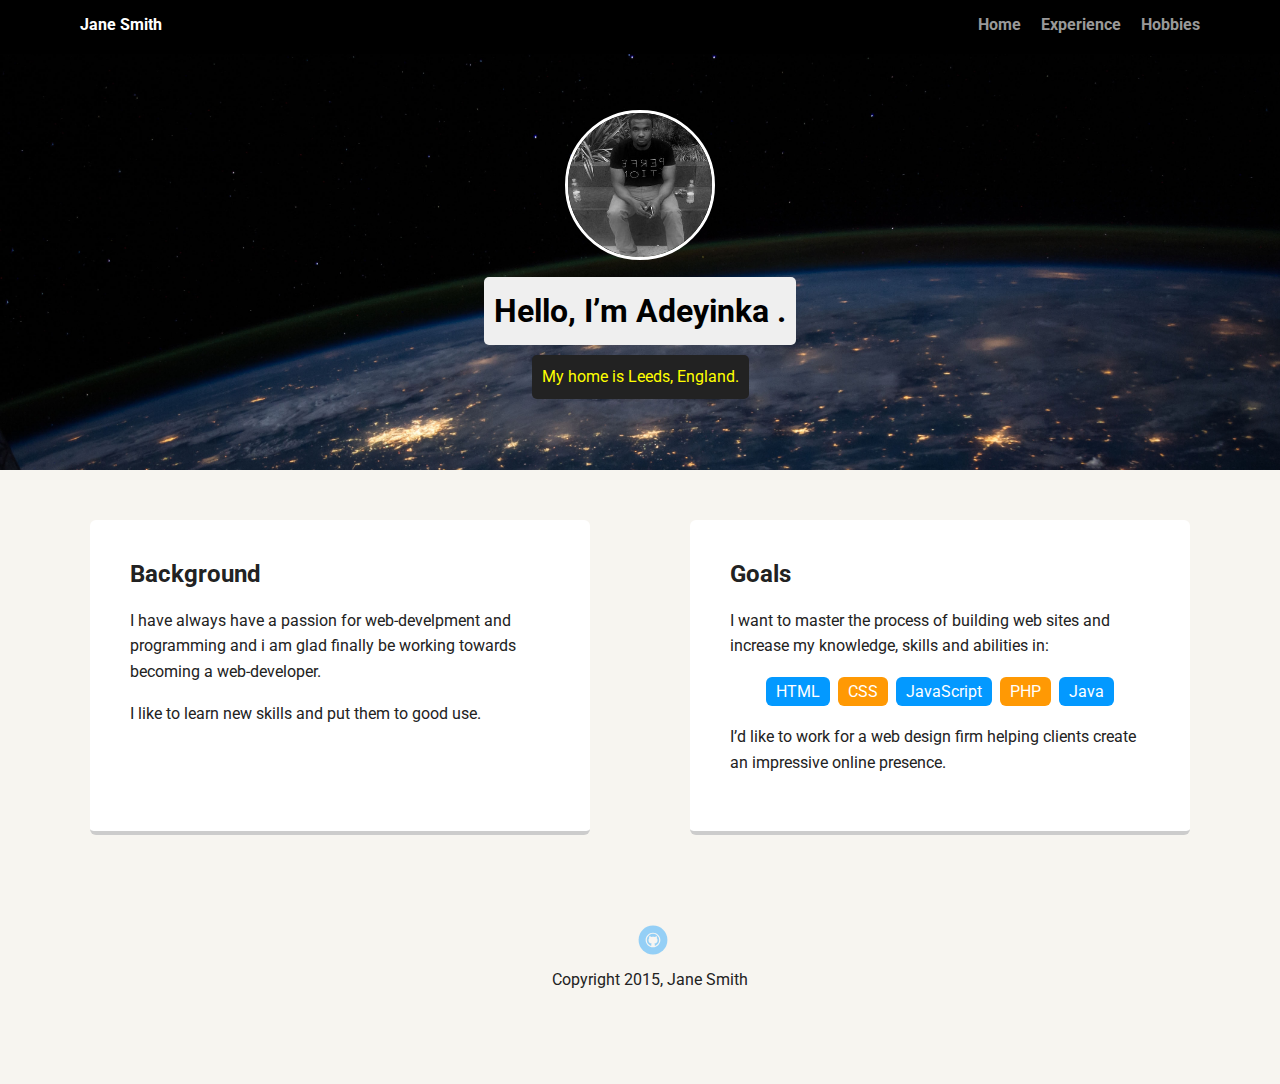
==== portfolio_update_v1/index.html @ 47639f83 "ready for review" ====
<!doctype html>
<html lang="en">
<head>
  <meta charset="utf-8">
  <title>Jane Smith's Profile</title>
  <meta name="viewport" content="width=device-width, initial-scale=1.0">
  <link rel="stylesheet" href="styles.css">
  <link href="https://fonts.googleapis.com/css?family=Muli%7CRoboto:400,300,500,700,900" rel="stylesheet"></head>
  <body>

    <div class="main-nav">
        <ul class="nav">
          <li class="name">Jane Smith</li>
          <li><a href="index.html">Home</a></li>
          <li><a href="experience.html">Experience</a></li>
          <li><a href="hobbies.html">Hobbies</a></li>
        </ul>
    </div>

    <header>
      <img src="images/propic.jpg" alt="picture of Yinka Giwa" class="profile-image prof_pic">
      <h1 class="tag name">Hello, I’m Adeyinka .</h1>
      <p class="tag location">My home is Leeds, England.</p>
    </header>
    <main class="flex">
      <div class="card">
        <h2>Background</h2>
        <p>I have always have a passion for web-develpment and programming and i am glad finally be working towards becoming a web-developer.</p>
        <p>I like to learn new skills and put them to good use. </p>
      </div> 

      <div class="card">
        <h2>Goals</h2>
        <p>I want to master the process of building web sites and increase my knowledge, skills and abilities in:</p>
        <ul class="skills">
          <li>HTML</li>
          <li>CSS</li>
          <li>JavaScript</li>
          <li>PHP</li>
          <li>Java</li>
        </ul>
        <p>I’d like to work for a web design firm helping clients create an impressive online presence.</p>
      </div> 

    </main>
    
    <footer>
      <ul>
         <li><a href="https://github.com/adeyinka36" class="social github">Github</a></li>
      </ul>
      <p class="copyright">Copyright 2015, Jane Smith</p>
    </footer>
  </body>
  </html>
---- portfolio_update_v1/styles.css ----
/* Global Layout Set-up */
* { 
  box-sizing: border-box;
}
  
body {
  margin: 0;
  padding: 0;
  text-align: center;
  font-family: 'Roboto', sans-serif;
  color: #222;
  background: #f7f5f0;
}
/* Link Styles */

a {
  text-decoration: none;
  color: #999;
}
a:hover {
  color: #6633ff;
}

/* Section Styles */

.main-nav {
  width: 100%;
  background: black;
  min-height: 30px;
  padding: 10px;
  position: fixed;
  text-align: center;
}
.nav {
  display: flex;
  justify-content: space-around;
  font-weight: 700;
  list-style-type: none;
  margin: 0 auto;
  padding: 0;
}

.nav .name {
    display: block;
    margin-right: auto;
    color: white;
}
.nav li {
  padding: 5px 10px 10px 10px;
}
.nav a {
  transition: all .5s;
}
.nav a:hover {
  color: white
}

header {
  text-align: center;
  background: url('images/firstprojbac.jpg') no-repeat top center ;
  background-size: cover;
  overflow: hidden;
  padding-top: 60px;
}
header {
  line-height: 1.5;
}
header .profile-image {
  margin-top: 50px;
  width: 150px;
  height: 150px;
  border-radius: 50%;
  border: 3px solid white;
  transition: all .5s;
}
header .profile-image:hover {
  transform: scale(1.2) rotate(5deg);
}
.tag {
  background-color: #efefef;
  color: black;
  padding: 10px;
  border-radius: 5px;
  display: table;
  margin: 10px auto;
} 
.location {
  background-color: #222;
  color: yellow;
}
.card {
  margin: 30px;
  padding: 20px 40px 40px;
  max-width: 500px;
  text-align: left;
  background: #fff;
  border-bottom: 4px solid #ccc;
  border-radius: 6px;
  transition: all .5s;
}
.card:hover {
  border-color: #ff99ff;
}

ul.skills {
  padding: 0;
  text-align: center;
}

.skills li {
  border-radius: 6px;
  display: inline-block;
  background: #ff9904;
  color: white;
  padding: 5px 10px;
  margin: 2px;
}

.skills li:nth-child(odd) {
  background: #0399ff;
}

footer {
  width: 100%;
  min-height: 30px;
  padding: 20px 0 40px 20px;
}

footer .copyright {
  top: -8px;
  font-size: .75em;
}

footer ul {
  list-style-type: none;
  margin: 0;
  padding: 0;
}

footer ul li {
  display: inline-block;
}

a.social {
  display: inline-block;
  text-indent: -9999px;
  margin-left: 5px;
  width: 30px;
  height: 30px;
  background-size: 30px 30px;
  opacity: .4;
  transition: all .5s;
}
a.twitter {
  background-image: url(images/twitter.svg);
}
a.linkedin {
  background-image: url(images/linkedin.svg);
}
a.github {
  background-image: url(images/github.svg);
}
a.social:hover {
  opacity: 1;
}
.clearfix {
  clear: both;
}

/* Styles for larger screens */
@media screen and (min-width: 720px) {
  
  .flex {
      display: -ms-flexbox;      /* TWEENER - IE 10 */
      display: flex; 
      max-width: 1200px;
      -ms-flex-pack: distribute;
      justify-content: space-around;
      margin: 0 auto;
  }

  header {
    min-height: 470px;
  }

  .nav {
    max-width: 1200px;
    padding: 0 30px;
  }


  main {
    padding-top: 20px;
  }

  main p {
    line-height: 1.6em;
  }

  footer {
    font-size: 1.3em;
    max-width: 1200px;
    margin: 40px auto;
  }

}

/* addditional CSS */

.hobbies img{
 width: 100%;
 height: 100%;
  
}
.hobbies:hover{
  background-color: #222;
  color: aliceblue;
  transform: rotate(9deg);
  transition: 0.4s;
}

.prof_pic:hover{
  border-color: blueviolet;
}
.hobflex{
  align-items: center;
}
.hobflex p{
  text-align: center;
}
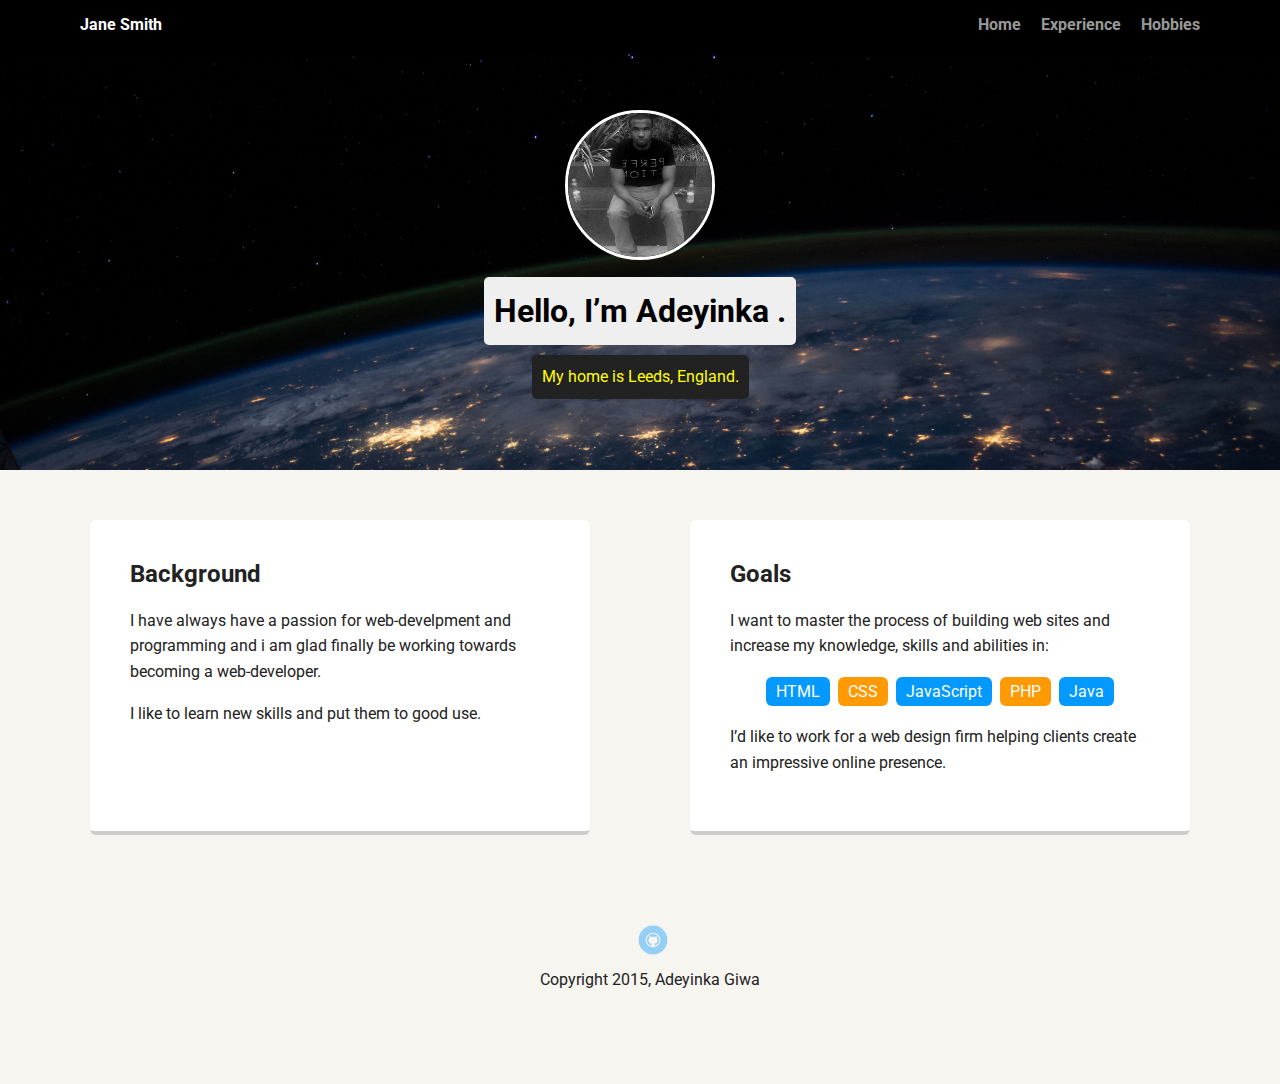
==== commit 6e754c48: "changed names" ====
--- a/portfolio_update_v1/index.html
+++ b/portfolio_update_v1/index.html
@@ -2,7 +2,7 @@
 <html lang="en">
 <head>
   <meta charset="utf-8">
-  <title>Jane Smith's Profile</title>
+  <title>Adeyinka Giwa's Profile</title>
   <meta name="viewport" content="width=device-width, initial-scale=1.0">
   <link rel="stylesheet" href="styles.css">
   <link href="https://fonts.googleapis.com/css?family=Muli%7CRoboto:400,300,500,700,900" rel="stylesheet"></head>
@@ -48,7 +48,7 @@
       <ul>
          <li><a href="https://github.com/adeyinka36" class="social github">Github</a></li>
       </ul>
-      <p class="copyright">Copyright 2015, Jane Smith</p>
+      <p class="copyright">Copyright 2015, Adeyinka Giwa</p>
     </footer>
   </body>
   </html>
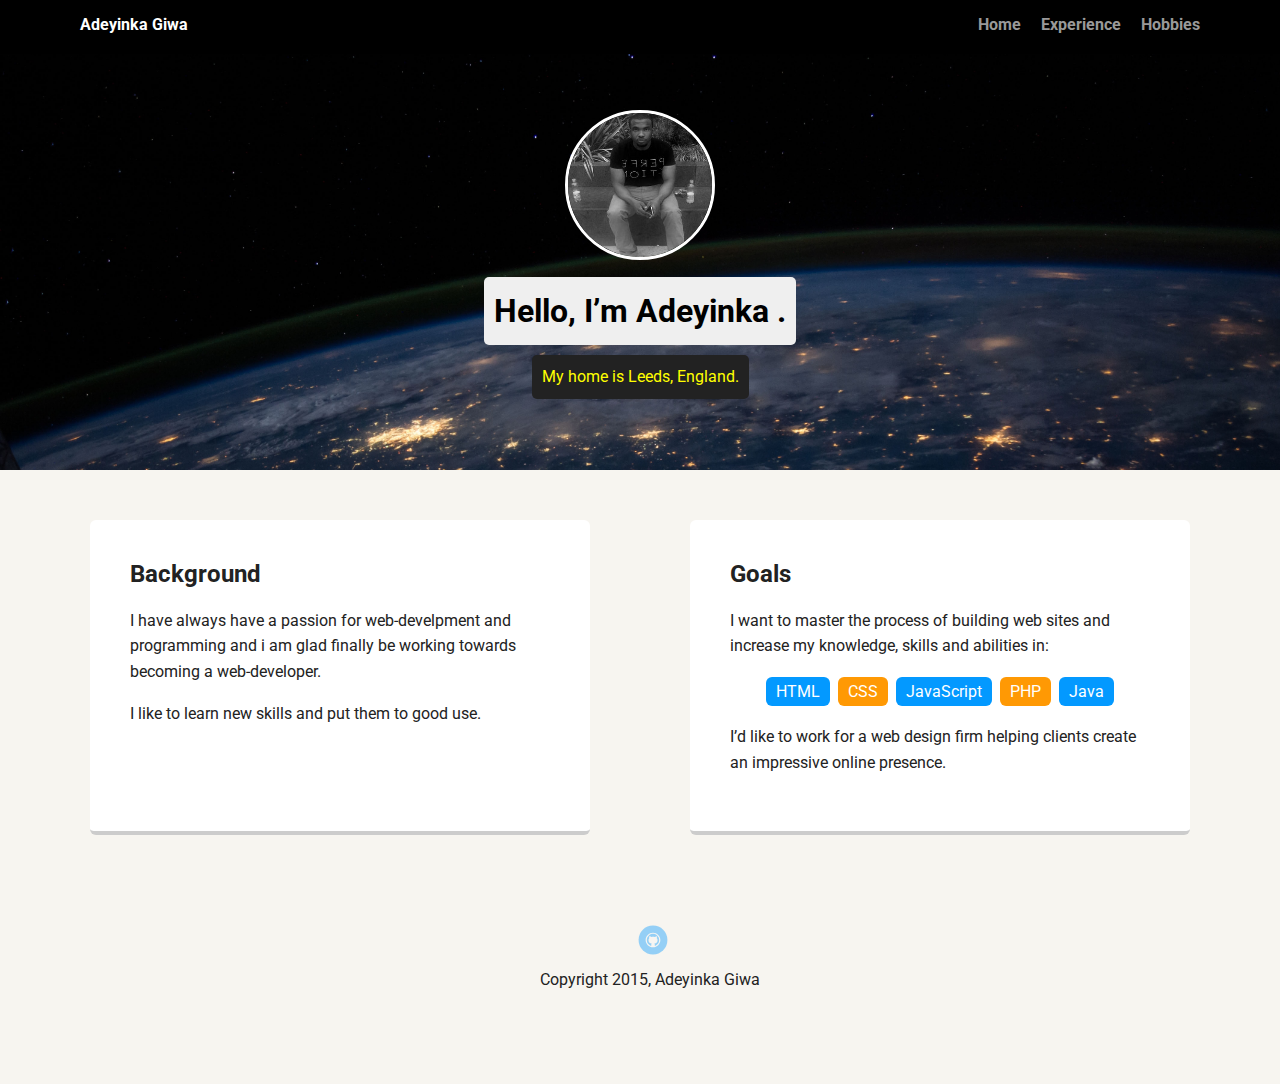
==== commit 48ecd72d: "final fix" ====
--- a/portfolio_update_v1/index.html
+++ b/portfolio_update_v1/index.html
@@ -5,12 +5,13 @@
   <title>Adeyinka Giwa's Profile</title>
   <meta name="viewport" content="width=device-width, initial-scale=1.0">
   <link rel="stylesheet" href="styles.css">
-  <link href="https://fonts.googleapis.com/css?family=Muli%7CRoboto:400,300,500,700,900" rel="stylesheet"></head>
-  <body>
+  <link href="https://fonts.googleapis.com/css?family=Muli%7CRoboto:400,300,500,700,900" rel="stylesheet">
+</head>
+<body>
 
     <div class="main-nav">
         <ul class="nav">
-          <li class="name">Jane Smith</li>
+          <li class="name">Adeyinka Giwa</li>
           <li><a href="index.html">Home</a></li>
           <li><a href="experience.html">Experience</a></li>
           <li><a href="hobbies.html">Hobbies</a></li>
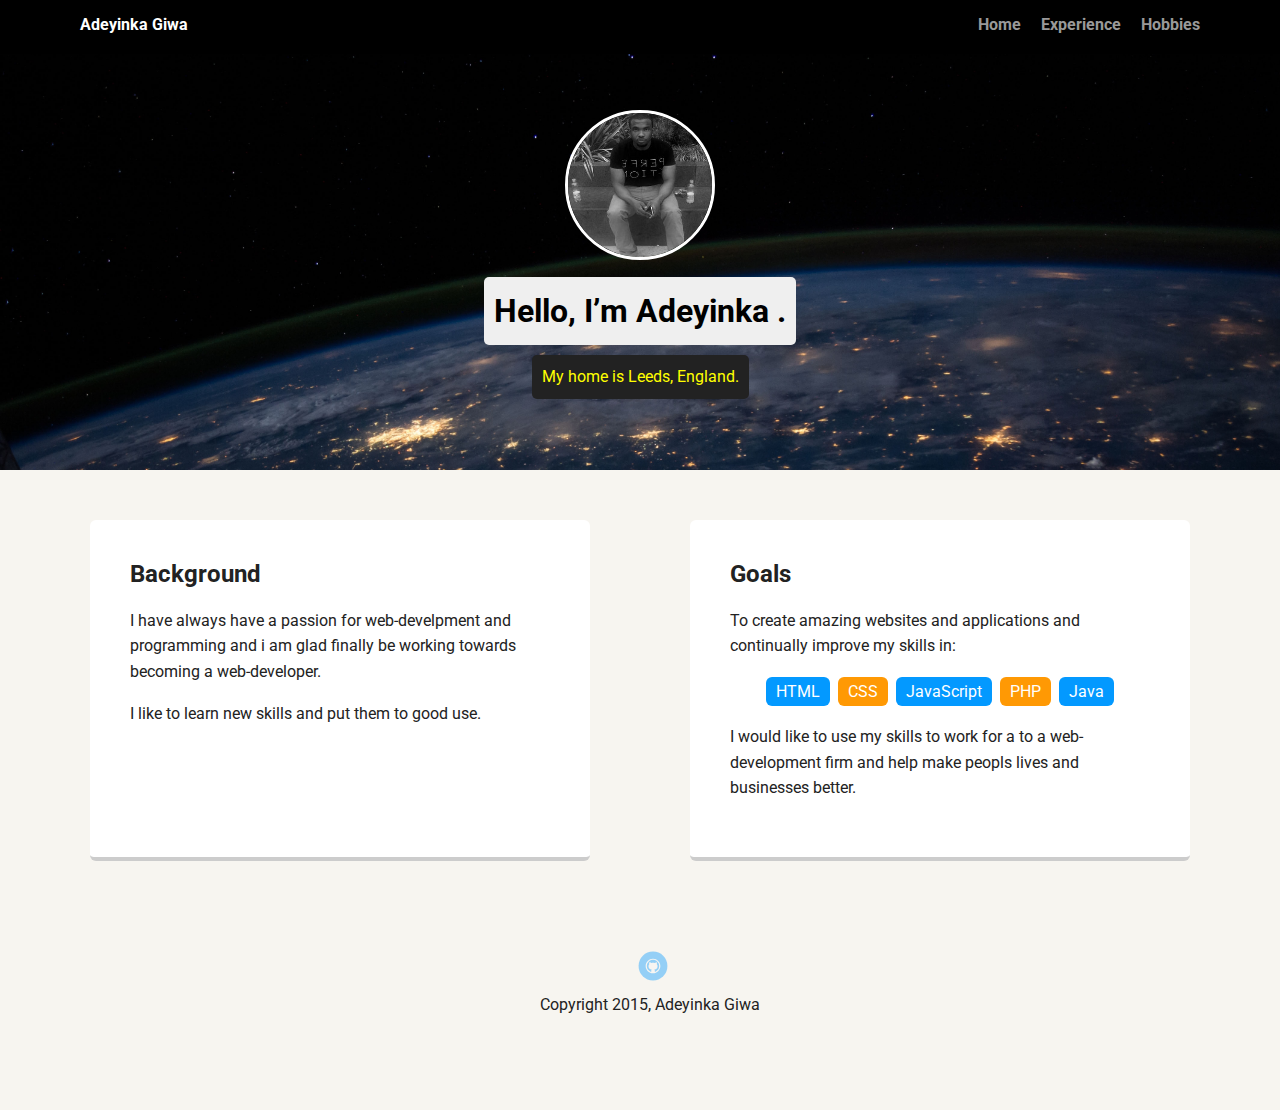
==== commit 2ab49d76: "changed div names and p tag placeholder text" ====
--- a/portfolio_update_v1/index.html
+++ b/portfolio_update_v1/index.html
@@ -9,14 +9,14 @@
 </head>
 <body>
 
-    <div class="main-nav">
+    <nav class="main-nav">
         <ul class="nav">
           <li class="name">Adeyinka Giwa</li>
           <li><a href="index.html">Home</a></li>
           <li><a href="experience.html">Experience</a></li>
           <li><a href="hobbies.html">Hobbies</a></li>
         </ul>
-    </div>
+      </nav>
 
     <header>
       <img src="images/propic.jpg" alt="picture of Yinka Giwa" class="profile-image prof_pic">
@@ -24,15 +24,15 @@
       <p class="tag location">My home is Leeds, England.</p>
     </header>
     <main class="flex">
-      <div class="card">
+      <article class="card">
         <h2>Background</h2>
         <p>I have always have a passion for web-develpment and programming and i am glad finally be working towards becoming a web-developer.</p>
         <p>I like to learn new skills and put them to good use. </p>
-      </div> 
+      </article> 
 
-      <div class="card">
+      <article class="card">
         <h2>Goals</h2>
-        <p>I want to master the process of building web sites and increase my knowledge, skills and abilities in:</p>
+        <p>To create amazing websites and applications and continually improve my skills in:</p>
         <ul class="skills">
           <li>HTML</li>
           <li>CSS</li>
@@ -40,8 +40,8 @@
           <li>PHP</li>
           <li>Java</li>
         </ul>
-        <p>I’d like to work for a web design firm helping clients create an impressive online presence.</p>
-      </div> 
+        <p>I would like to use my skills to work for a to a web-development firm and help make peopls lives and businesses better.</p>
+      </article> 
 
     </main>
     
